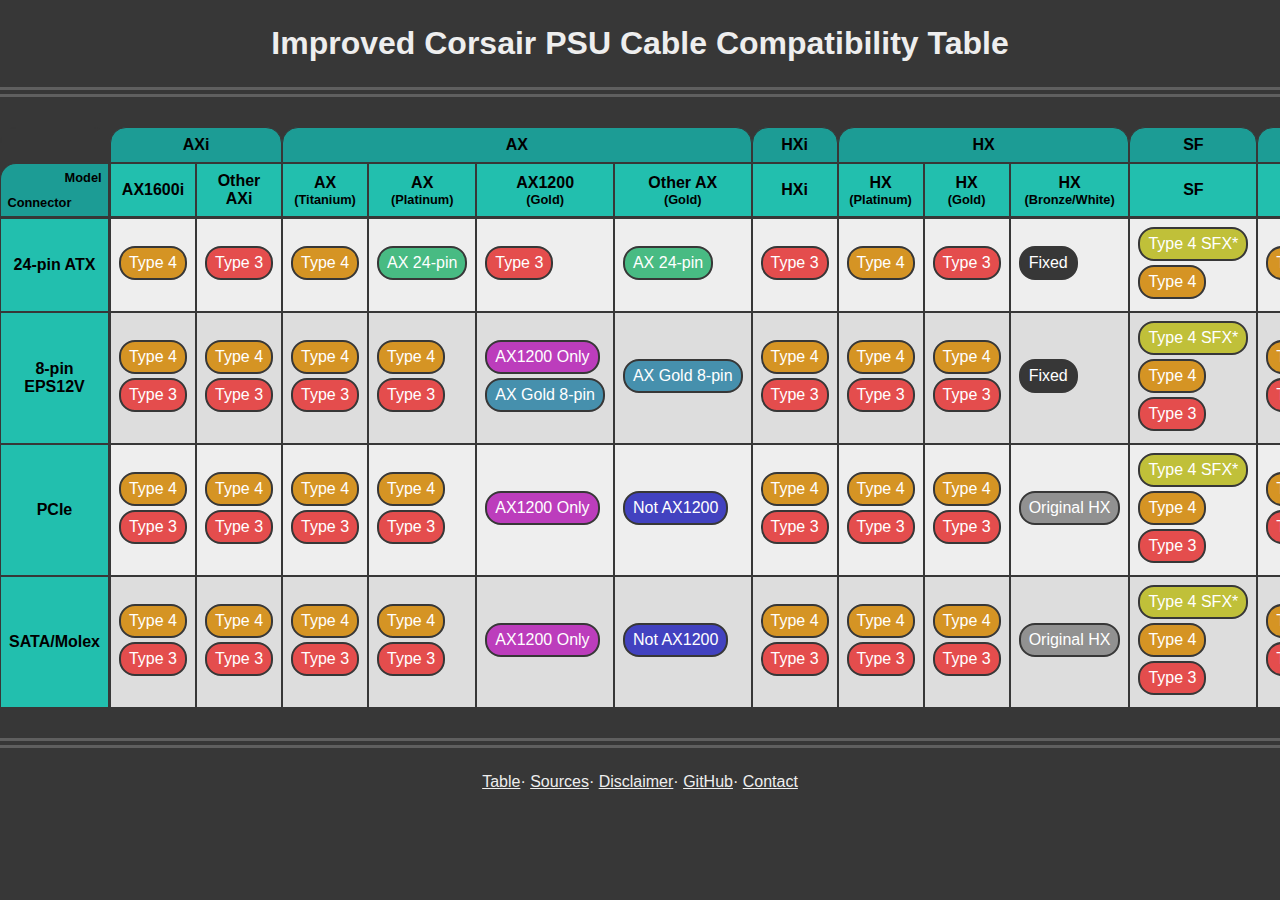
==== index.html @ c99f439f "Rename to index.html" ====
<!DOCTYPE html>

<html lang="en">
    
    <head>
        <title>Improved Corsair PSU Cable Compatibility Table</title>

        <meta charset="UTF-8">
        <meta name="viewport" content="width=device-width, initial-scale=1">
        <link rel="shortcut icon" href="icon/favicon.ico">
        <link rel="apple-touch-icon" href="icon/apple.png">
        <link rel="stylesheet" href="css/cabletable.css">
        <base href="https://saltssaumure.github.io/corsair-cable-table/">
    </head>

    <body>

        <h1>Improved Corsair PSU Cable Compatibility Table</h1>

        <main class="table-wrapper">
            <table>
                <thead>
                    <tr>
                        <th></th>
                        <th colspan="2">AXi</th>
                        <th colspan="4">AX</th>
                        <th colspan="1">HXi</th>
                        <th colspan="3">HX</th>
                        <th colspan="1">SF</th>
                        <th colspan="1">RMi</th>
                        <th colspan="1">RMx</th>
                        <th colspan="2">RM</th>
                        <th colspan="1">TXM</th>
                        <th colspan="1">CSM</th>
                        <th colspan="1">Vengeance</th>
                        <th colspan="1">CXM</th>
                    </tr>
                    <tr>
                        <th>
                            <span class="model">Model</span>
                            <span class="connector">Connector</span>
                        </th>
                        <th>AX1600i</th>
                        <th>Other AXi</th>
                        <th>AX <span>(Titanium)</span></th>
                        <th>AX <span>(Platinum)</span></th>
                        <th>AX1200 <span>(Gold)</span></th>
                        <th>Other AX <span>(Gold)</span></th>
                        <th>HXi</th>
                        <th>HX <span>(Platinum)</span></th>
                        <th>HX <span>(Gold)</span></th>
                        <th>HX <span>(Bronze/White)</span></th>
                        <th>SF</th>
                        <th>RMi</th>
                        <th>RMx</th>
                        <th>RM <span>(2019/2021)</span></th>
                        <th>RM <span>(Old)</span></th>
                        <th>TXM</th>
                        <th>CSM</th>
                        <th>Vengeance</th>
                        <th>CXM</th>
                    </tr>
                </thead>
                <tbody>
                    <tr>
                        <th>24-pin ATX</th>
                        <td><span class="four"></span></td>
                        <td><span class="three"></span></td>
                        <td><span class="four"></span></td>
                        <td><span class="axonly"></span></td>
                        <td><span class="three"></span></td>
                        <td><span class="axonly"></span></td>
                        <td><span class="three"></span></td>
                        <td><span class="four"></span></td>
                        <td><span class="three"></span></td>
                        <td><span class="fixed"></span></td>
                        <td><span class="sfx"></span><span class="four"></span></td>
                        <td><span class="four"></span></td>
                        <td><span class="four"></span></td>
                        <td><span class="three"></span></td>
                        <td><span class="four"></span></td>
                        <td><span class="fixed"></span></td>
                        <td><span class="fixed"></span></td>
                        <td><span class="fixed"></span></td>
                        <td><span class="fixed"></span></td>
                    </tr>
                    <tr>
                        <th>8-pin EPS12V</th>
                        <td><span class="four"></span><span class="three"></span></td>
                        <td><span class="four"></span><span class="three"></span></td>
                        <td><span class="four"></span><span class="three"></span></td>
                        <td><span class="four"></span><span class="three"></span></td>
                        <td><span class="ax1200only"></span><span class="axgoldany"></span></td>
                        <td><span class="axgoldany"></span></td>
                        <td><span class="four"></span><span class="three"></span></td>
                        <td><span class="four"></span><span class="three"></span></td>
                        <td><span class="four"></span><span class="three"></span></td>
                        <td><span class="fixed"></span></td>
                        <td><span class="sfx"></span><span class="four"></span><span class="three"></span></td>
                        <td><span class="four"></span><span class="three"></span></td>
                        <td><span class="four"></span><span class="three"></span></td>
                        <td><span class="four"></span><span class="three"></span></td>
                        <td><span class="four"></span><span class="three"></span></td>
                        <td><span class="fixed"></span></td>
                        <td><span class="fixed"></span></td>
                        <td><span class="fixed"></span></td>
                        <td><span class="fixed"></span></td>
                    </tr>
                    <tr>
                        <th>PCIe</th>
                        <td><span class="four"></span><span class="three"></span></td>
                        <td><span class="four"></span><span class="three"></span></td>
                        <td><span class="four"></span><span class="three"></span></td>
                        <td><span class="four"></span><span class="three"></span></td>
                        <td><span class="ax1200only"></span></td>
                        <td><span class="axnot1200"></span></td>
                        <td><span class="four"></span><span class="three"></span></td>
                        <td><span class="four"></span><span class="three"></span></td>
                        <td><span class="four"></span><span class="three"></span></td>
                        <td><span class="hxold"></span></td>
                        <td><span class="sfx"></span><span class="four"></span><span class="three"></span></td>
                        <td><span class="four"></span><span class="three"></span></td>
                        <td><span class="four"></span><span class="three"></span></td>
                        <td><span class="four"></span><span class="three"></span></td>
                        <td><span class="four"></span><span class="three"></span></td>
                        <td><span class="four"></span><span class="three"></span></td>
                        <td><span class="four"></span><span class="three"></span></td>
                        <td><span class="four"></span><span class="three"></span></td>
                        <td><span class="four"></span><span class="three"></span></td>
                    </tr>
                    <tr>
                        <th>
                            SATA/Molex
                        </th>
                        <td><span class="four"></span><span class="three"></span></td>
                        <td><span class="four"></span><span class="three"></span></td>
                        <td><span class="four"></span><span class="three"></span></td>
                        <td><span class="four"></span><span class="three"></span></td>
                        <td><span class="ax1200only"></span></td>
                        <td><span class="axnot1200"></span></td>
                        <td><span class="four"></span><span class="three"></span></td>
                        <td><span class="four"></span><span class="three"></span></td>
                        <td><span class="four"></span><span class="three"></span></td>
                        <td><span class="hxold"></span></td>
                        <td><span class="sfx"></span><span class="four"></span><span class="three"></span></td>
                        <td><span class="four"></span><span class="three"></span></td>
                        <td><span class="four"></span><span class="three"></span></td>
                        <td><span class="four"></span><span class="three"></span></td>
                        <td><span class="four"></span><span class="three"></span></td>
                        <td><span class="four"></span><span class="three"></span></td>
                        <td><span class="four"></span><span class="three"></span></td>
                        <td><span class="four"></span><span class="three"></span></td>
                        <td><span class="four"></span><span class="three"></span></td>
                    </tr>
                </tbody>
            </table>
        </main>

        <footer>
            <nav>
                <a href="/">Table</a>&middot;
                <a href="info.html#sources">Sources</a>&middot;
                <a href="info.html#disclaimer">Disclaimer</a>&middot;
                <a href="https://github.com/Saltssaumure/corsair-cable-table">GitHub</a>&middot;
                <a href="info.html#contact">Contact</a>
            </nav>
        </footer>

    </body>

</html>
---- css/cabletable.css ----
body {
  margin: 0;
  background-color: #373737;
  color: #EEE;
}

body h1, body h2, body h3, body h4, body h5, body h6, body th, body footer {
  font-family: 'Gill Sans', 'Gill Sans MT', Calibri, 'Trebuchet MS', sans-serif;
}

body a {
  color: #EEE;
}

body h1 {
  border: double rgba(255, 255, 255, 0.2);
  background-color: #373737;
  margin: 0;
  padding: 25px 0;
  border-width: 0 0 10px 0;
  text-align: center;
}

body footer {
  border: double rgba(255, 255, 255, 0.2);
  background-color: #373737;
  margin: 0;
  padding: 25px 0;
  border-width: 10px 0 0 0;
  display: -webkit-box;
  display: -ms-flexbox;
  display: flex;
  -webkit-box-pack: center;
      -ms-flex-pack: center;
          justify-content: center;
}

.info-wrapper {
  padding: 30px 20vw;
}

.info-wrapper h2 {
  margin-top: 1.5em;
  margin-bottom: 0;
  border-bottom: 4px double rgba(255, 255, 255, 0.2);
}

.info-wrapper h2:first-child {
  margin-top: 0;
}

.info-wrapper h2 + ul, .info-wrapper h2 + p {
  margin-top: 0.5em;
}

.table-wrapper {
  padding: 30px 0;
}

.table-wrapper table {
  table-layout: fixed;
  display: block;
  overflow-x: auto;
  overflow-y: auto;
  border-spacing: 0;
  font-family: sans-serif;
  color: black;
}

.table-wrapper table td, .table-wrapper table th {
  padding: 0.5em;
  border: 1px solid #373737;
}

.table-wrapper table th span {
  display: block;
  font-size: 0.8em;
}

.table-wrapper table thead th {
  background-color: #1C9C95;
}

.table-wrapper table thead tr:first-child th {
  border-radius: 1em 1em 0 0;
  background-color: #1C9C95;
}

.table-wrapper table thead tr:first-child th:first-child {
  background-color: transparent;
}

.table-wrapper table thead tr:nth-child(2) th {
  background-color: #22bfae;
}

.table-wrapper table thead tr:nth-child(2) th:first-child {
  border-radius: 1em 0 0 0;
  border-right: 2px solid #373737;
  background-color: #1C9C95;
  position: relative;
}

.table-wrapper table thead tr:nth-child(2) th:first-child .model {
  position: absolute;
  right: 0.5em;
  top: 0.5em;
}

.table-wrapper table thead tr:nth-child(2) th:first-child .connector {
  position: absolute;
  left: 0.5em;
  bottom: 0.5em;
}

.table-wrapper table thead tr:last-child th {
  border-bottom: 2px solid #373737;
}

.table-wrapper table tbody {
  position: relative;
}

.table-wrapper table tbody tr:nth-child(odd) td {
  background-color: #EEE;
}

.table-wrapper table tbody tr:nth-child(even) td {
  background-color: #DDD;
}

.table-wrapper table tbody th {
  position: -webkit-sticky;
  position: sticky;
  left: 0;
  border-right: 2px solid #373737;
  background-color: #22bfae;
}

.table-wrapper table tbody td {
  gap: 0.5em;
}

.table-wrapper table tbody td span::before {
  display: inline-block;
  height: 30px;
  border-radius: calc(30px/2 + 1px);
  overflow: hidden;
  white-space: nowrap;
  text-overflow: clip;
  line-height: 30px;
  padding: 0 0.5em;
  color: white;
  border: 2px solid #373737;
}

.table-wrapper table tbody td .three::before {
  content: "Type 3";
  background-color: #e44d4d;
}

.table-wrapper table tbody td .four::before {
  content: "Type 4";
  background-color: #d59424;
}

.table-wrapper table tbody td .sfx::before {
  content: "Type 4 SFX*";
  background-color: #c0c039;
}

.table-wrapper table tbody td .axonly::before {
  content: "AX 24-pin";
  background-color: #48bb83;
}

.table-wrapper table tbody td .axgoldany::before {
  content: "AX Gold 8-pin";
  background-color: #4690ad;
}

.table-wrapper table tbody td .axnot1200::before {
  content: "Not AX1200";
  background-color: #4242c0;
}

.table-wrapper table tbody td .ax1200only::before {
  content: "AX1200 Only";
  background-color: #bc3dbc;
}

.table-wrapper table tbody td .fixed::before {
  content: "Fixed";
  background-color: #373737;
}

.table-wrapper table tbody td .hxold::before {
  content: "Original HX";
  background-color: #919191;
}
/*# sourceMappingURL=cabletable.css.map */
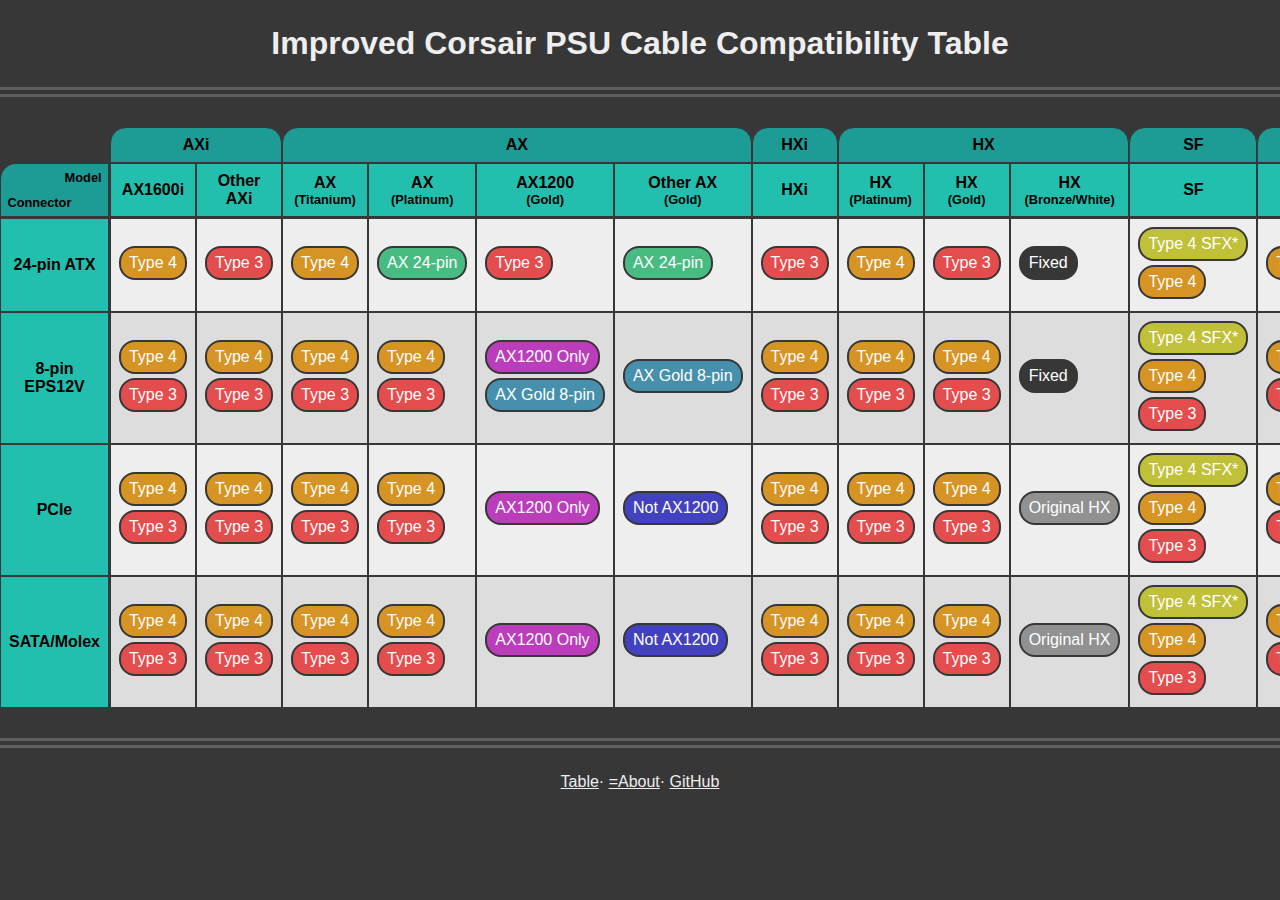
==== commit 15c5feb9: "Rename info.html to about.html" ====
--- a/index.html
+++ b/index.html
@@ -10,7 +10,6 @@
         <link rel="shortcut icon" href="icon/favicon.ico">
         <link rel="apple-touch-icon" href="icon/apple.png">
         <link rel="stylesheet" href="css/cabletable.css">
-        <base href="https://saltssaumure.github.io/corsair-cable-table/">
     </head>
 
     <body>
@@ -158,11 +157,9 @@
 
         <footer>
             <nav>
-                <a href="/">Table</a>&middot;
-                <a href="info.html#sources">Sources</a>&middot;
-                <a href="info.html#disclaimer">Disclaimer</a>&middot;
-                <a href="https://github.com/Saltssaumure/corsair-cable-table">GitHub</a>&middot;
-                <a href="info.html#contact">Contact</a>
+                <a href="/corsair-cable-table">Table</a>&middot;
+                <a href="about">=About</a>&middot;
+                <a href="https://github.com/Saltssaumure/corsair-cable-table">GitHub</a>
             </nav>
         </footer>
 
